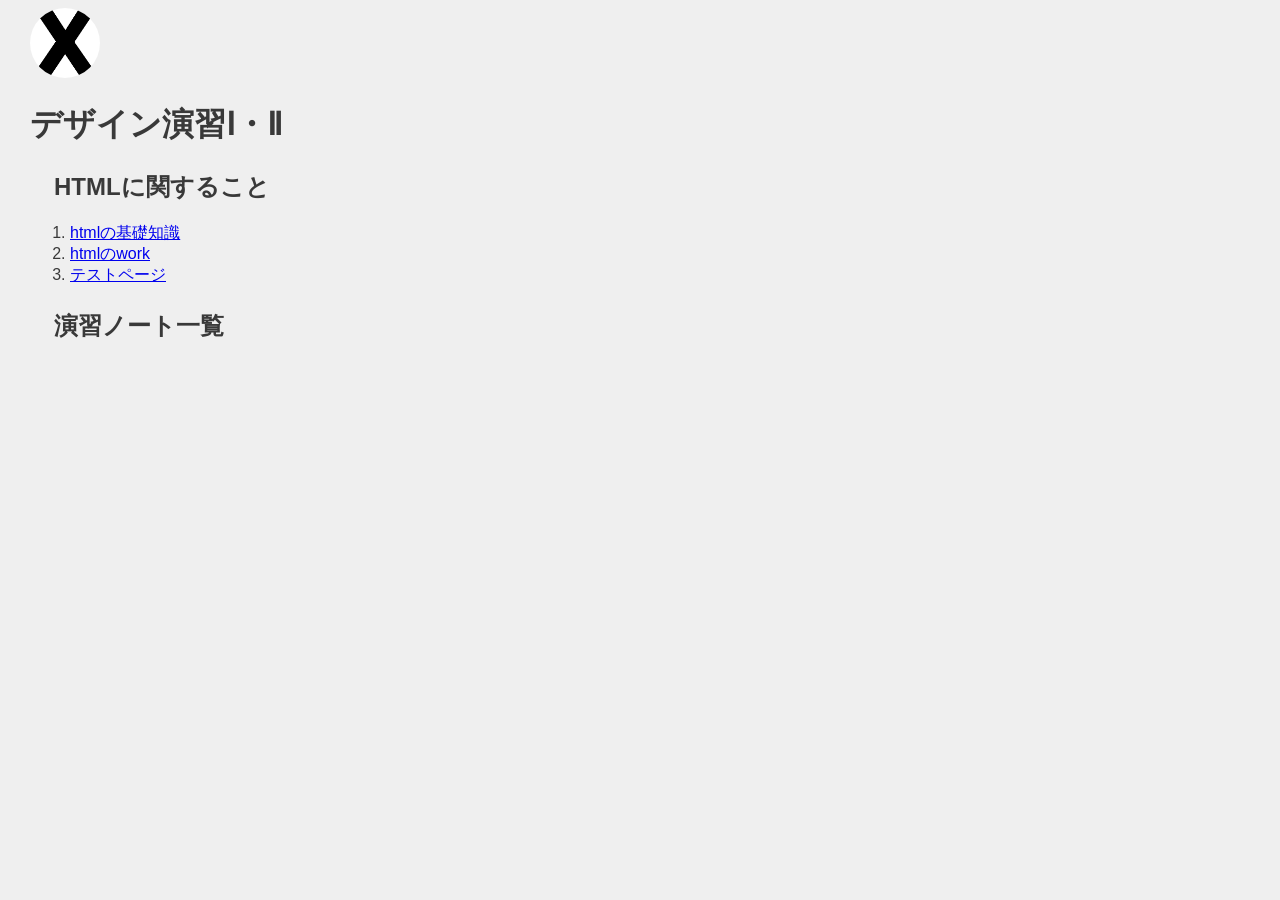
==== de12/index.html @ 470aa01e "2026/9/29" ====
<!DOCTYPE html>
<html lang="jp">
<head>
    <meta charset="UTF-8">
    <title>XBP_HPsample</title>
    <link rel="stylesheet" href="./css/style.css">
    <link rel="shortcut icon" href="./images/xbp.ico">
</head>
<body>
    <logotohome>
    <a href="../index.html"><img src="./images/0_XBlogo.png" alt=""></a>
    </logotohome>
    <h1>デザイン演習Ⅰ・Ⅱ</h1>
        <h2>HTMLに関すること</h2>
        <ol>
            <li><a href="./hp1.html" target="_blank">htmlの基礎知識</a></li>
            <li><a href="./hp2.html" target="_blank">htmlのwork</a></li>
            <li><a href="./test.html" target="_blank">テストページ</a></li>
        </ol>
        <h2>演習ノート一覧</h2>



    
<br>
<br>


</body>
</html>
---- de12/css/style.css ----
@charset "utf-8";
/* 冒頭でimport */
@import url('https://fonts.googleapis.com/css?family=Raleway:700&display=swap');
@import url('https://fonts.googleapis.com/css?family=M+PLUS+Rounded+1c:400,700&display=swap&subset=japanese');
/* フォントを指定したいところで */

logo img{
    border-radius: 50%;
    width: 150px;
    height: 150px;
    object-fit: cover; /* 画像のトリミング */
}

logotohome img{
    border-radius: 70%;
    width: 70px;
    height: 70px;
    object-fit: cover; /* 画像のトリミング */
}



/* ========== common ========== */
html, body {
	font-size: 16px;
	font-family: sans-serif;
	color: #393939;
    margin-left: 15px;
    margin-bottom: 40px;
	background: #efefef;
}
h1{
    text-indent: 0em;
}
h2{
    margin-left: 1em;
    margin-top: 1em;
}
h3{
    margin-left: 2em;
}
div{
    margin-top: 1em;
    margin-left: 3em;
}
p{
    margin-left: 3em;
}
span.blackback{
    text-indent: 3em;
    background: #393939;
    color: #efefef;
}
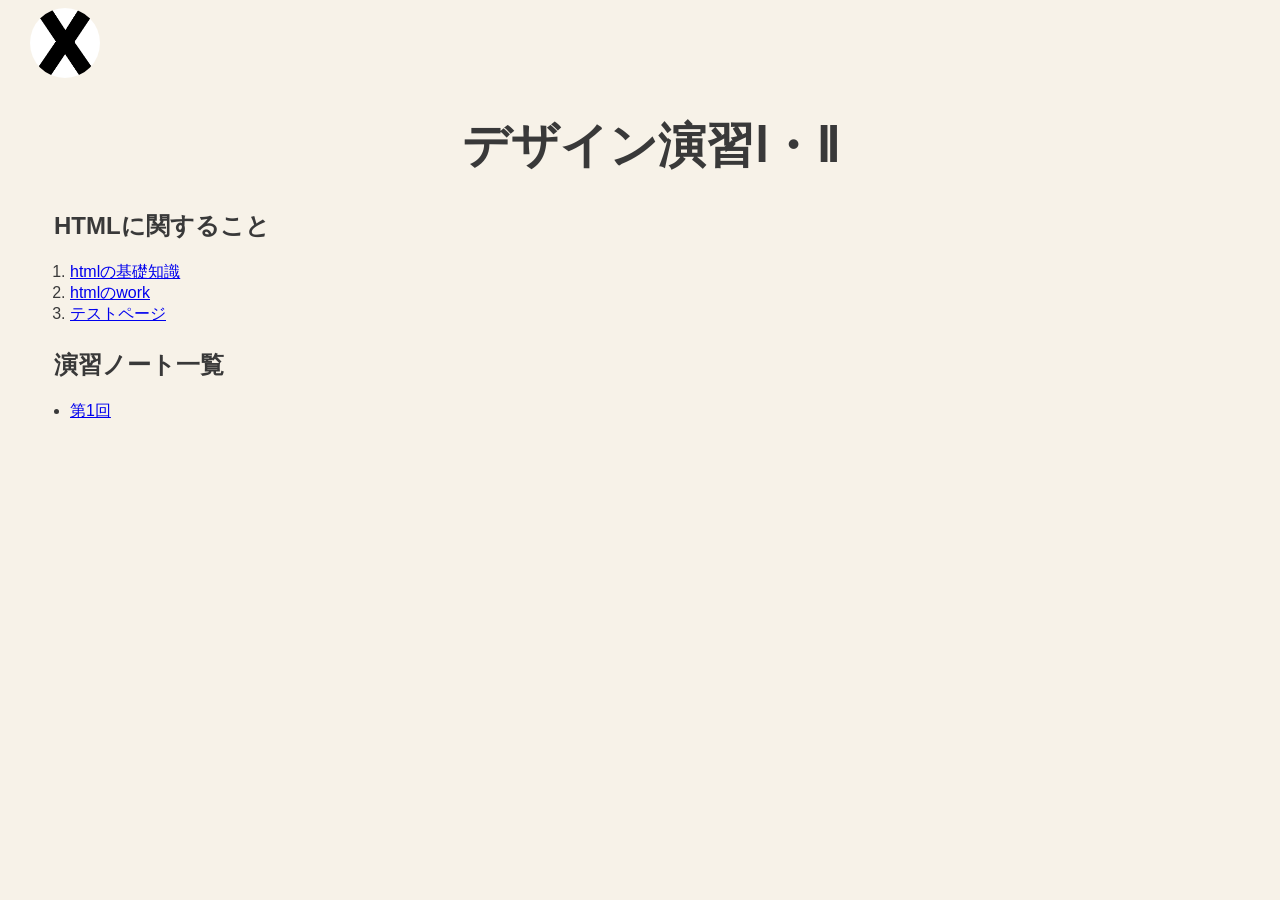
==== commit 507844c0: "2026/10/10" ====
--- a/de12/index.html
+++ b/de12/index.html
@@ -17,7 +17,10 @@
             <li><a href="./hp2.html" target="_blank">htmlのwork</a></li>
             <li><a href="./test.html" target="_blank">テストページ</a></li>
         </ol>
-        <h2>演習ノート一覧</h2>
+        <h2>演習ノート一覧</h2><div></div>
+        <ul>
+  <li><a href="./1.html">第1回</a></li>
+</ul>
 
 
 
--- a/de12/css/style.css
+++ b/de12/css/style.css
@@ -27,10 +27,12 @@
 	color: #393939;
     margin-left: 15px;
     margin-bottom: 40px;
-	background: #efefef;
+	background:#F7F2E8;
 }
 h1{
     text-indent: 0em;
+    text-align: center;
+  font-size: 48px;
 }
 h2{
     margin-left: 1em;
@@ -49,6 +51,6 @@
 span.blackback{
     text-indent: 3em;
     background: #393939;
-    color: #efefef;
+    color: #F7F2E8;
 }
 
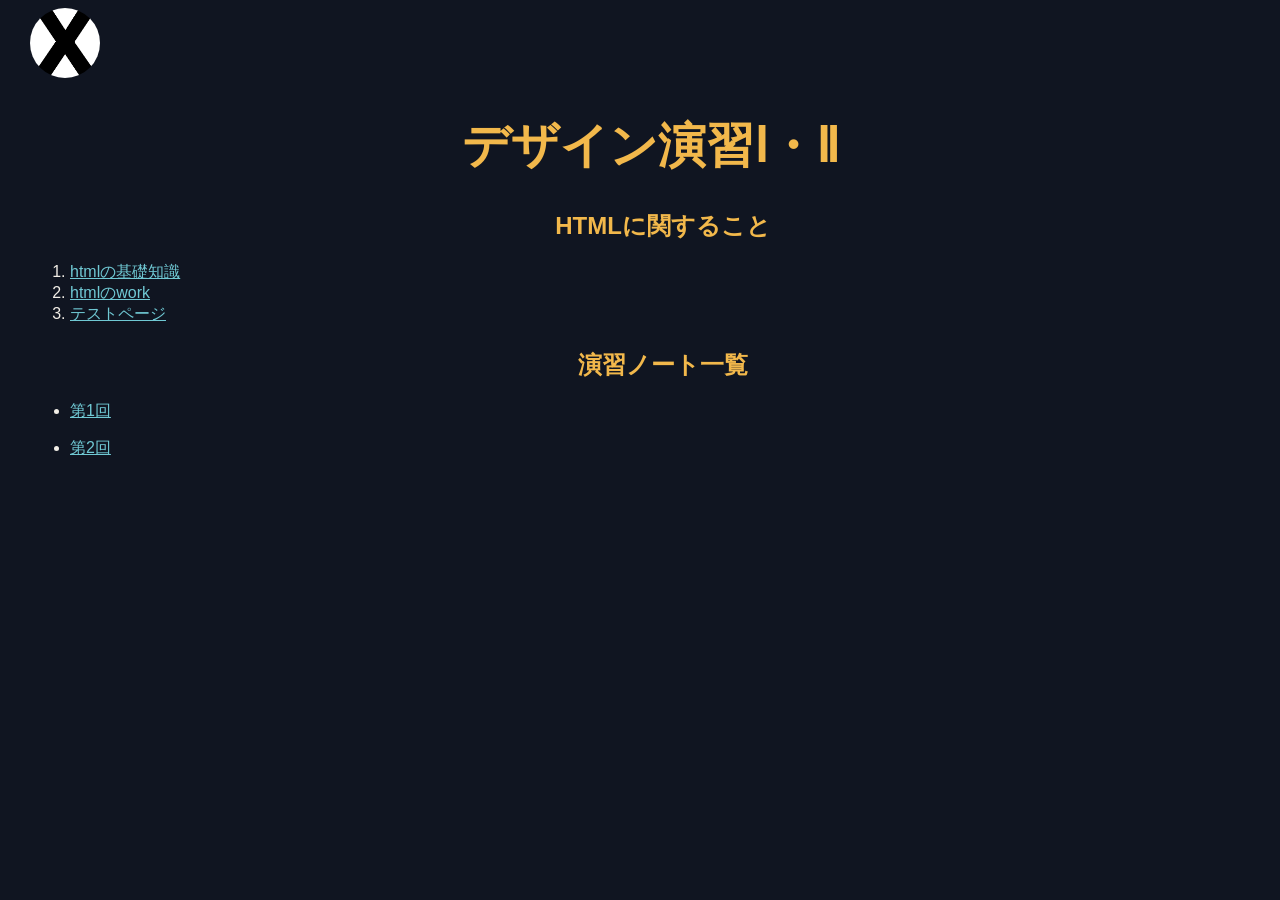
==== commit 9ae28846: "2026/10/17" ====
--- a/de12/index.html
+++ b/de12/index.html
@@ -20,8 +20,10 @@
         <h2>演習ノート一覧</h2><div></div>
         <ul>
   <li><a href="./1.html">第1回</a></li>
-</ul>
-
+</ul><div></div>
+ <ul>
+  <li><a href="./2.html">第2回</a></li>
+</ul><div></div>
 
 
     
--- a/de12/css/style.css
+++ b/de12/css/style.css
@@ -23,11 +23,11 @@
 /* ========== common ========== */
 html, body {
 	font-size: 16px;
-	font-family: sans-serif;
-	color: #393939;
-    margin-left: 15px;
-    margin-bottom: 40px;
-	background:#F7F2E8;
+  font-family: sans-serif;
+  color: #f2eee7;
+  margin-left: 15px;
+  margin-bottom: 40px;
+  background: #101521;
 }
 h1{
     text-indent: 0em;
@@ -37,9 +37,11 @@
 h2{
     margin-left: 1em;
     margin-top: 1em;
+     text-align: center;
 }
 h3{
     margin-left: 2em;
+     text-align: center;
 }
 div{
     margin-top: 1em;
@@ -53,4 +55,19 @@
     background: #393939;
     color: #F7F2E8;
 }
+h1, h2, h3 {
+  color: #f2b84b;
+}
 
+a {
+  color: #70c9d4;
+}
+
+a:hover {
+  color: #f2b84b;
+}
+
+span.blackback {
+  background: #293246;
+  color: #f2eee7;
+}
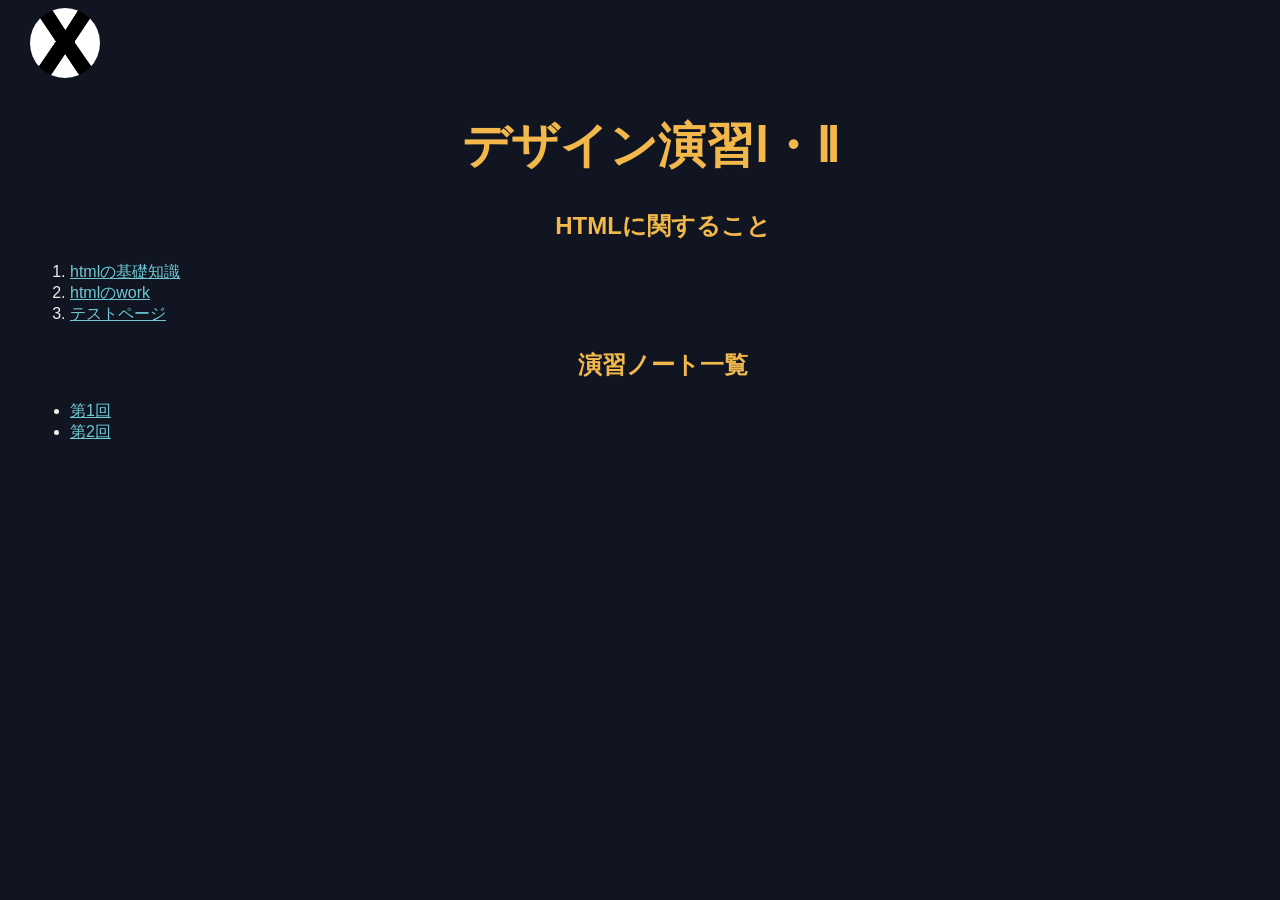
==== commit 0c746a85: "2026/10/17" ====
--- a/de12/index.html
+++ b/de12/index.html
@@ -20,10 +20,9 @@
         <h2>演習ノート一覧</h2><div></div>
         <ul>
   <li><a href="./1.html">第1回</a></li>
-</ul><div></div>
- <ul>
   <li><a href="./2.html">第2回</a></li>
 </ul><div></div>
+ 
 
 
     
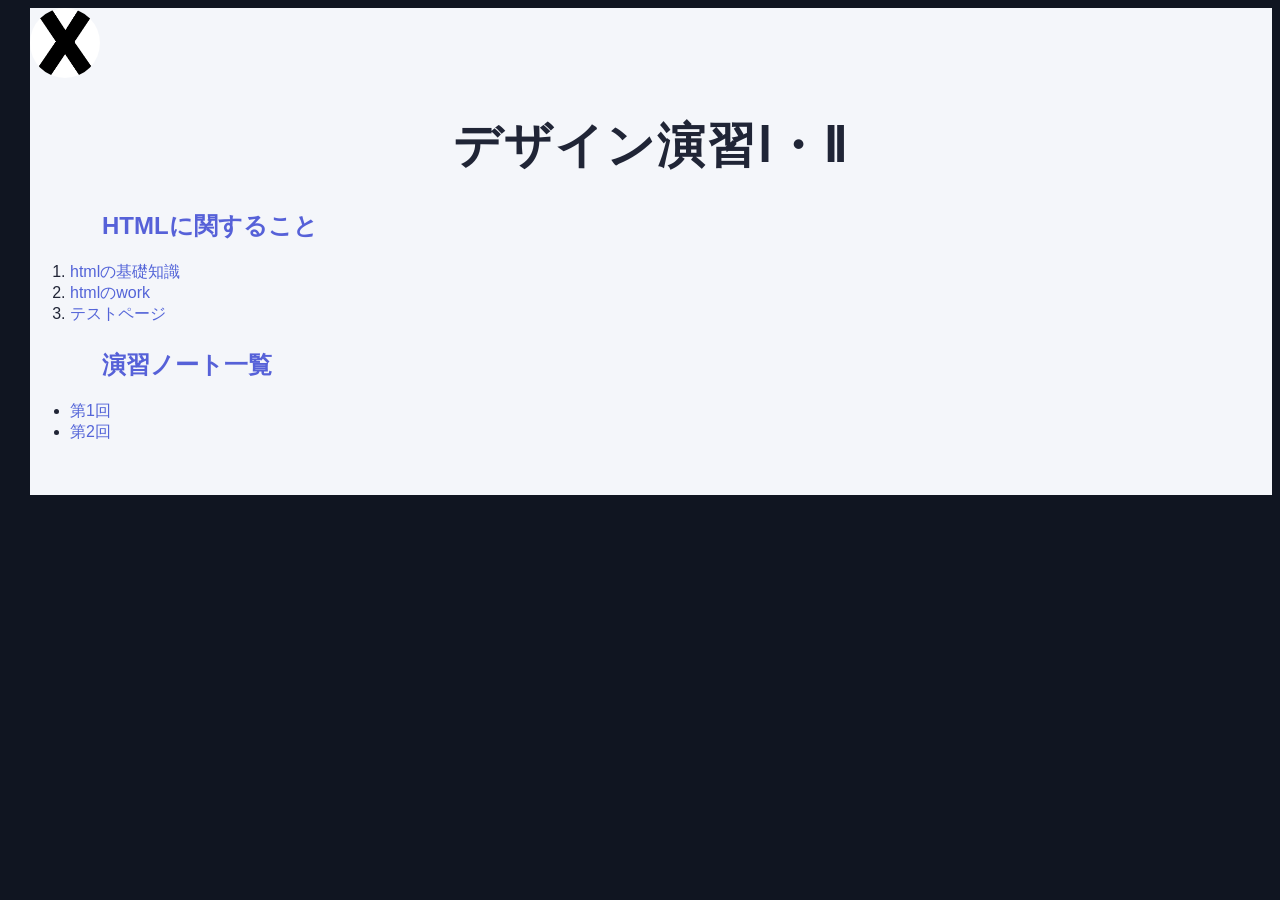
==== commit 8b0a4590: "2026/10/17/フォーマットの変更" ====
--- a/de12/index.html
+++ b/de12/index.html
@@ -6,7 +6,7 @@
     <link rel="stylesheet" href="./css/style.css">
     <link rel="shortcut icon" href="./images/xbp.ico">
 </head>
-<body>
+<body class="index-page">
     <logotohome>
     <a href="../index.html"><img src="./images/0_XBlogo.png" alt=""></a>
     </logotohome>
--- a/de12/css/style.css
+++ b/de12/css/style.css
@@ -71,3 +71,32 @@
   background: #293246;
   color: #f2eee7;
 }
+/* デザイン演習一覧ページ */
+body.index-page {
+  background: #f4f6fa;
+  color: #202536;
+  font-family: "M PLUS Rounded 1c", sans-serif;
+}
+
+body.index-page h1 {
+  color: #202536;
+  letter-spacing: 0.04em;
+}
+
+body.index-page h2 {
+  color: #5661d8;
+}
+
+body.index-page a {
+  color: #5364d8;
+  text-decoration: none;
+}
+
+body.index-page a:hover {
+  color: #303da8;
+  text-decoration: underline;
+}
+body.index-page h2 {
+  text-align: left;
+  margin-left: 3em;
+}
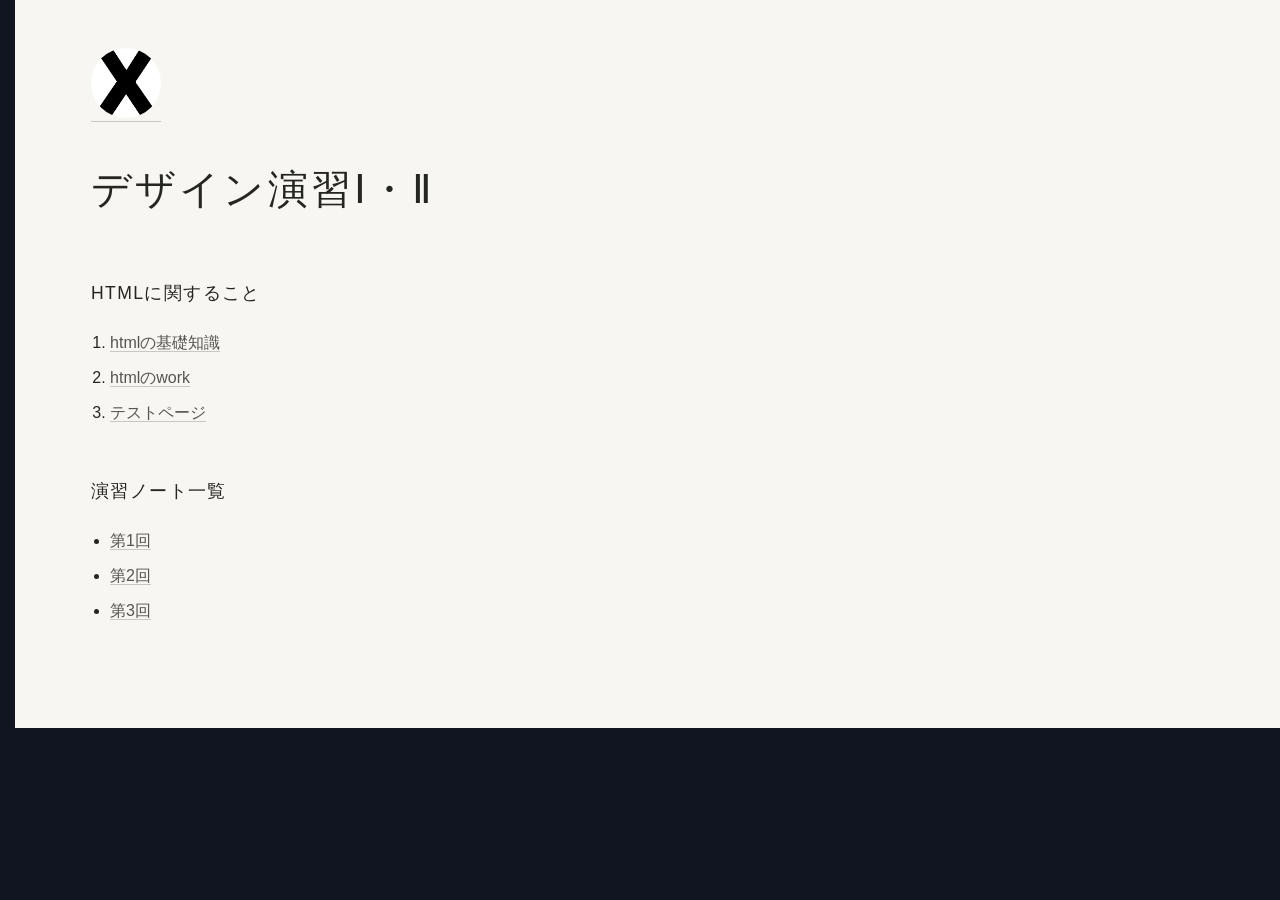
==== commit c0b6ffce: "2026/11/11" ====
--- a/de12/index.html
+++ b/de12/index.html
@@ -21,6 +21,7 @@
         <ul>
   <li><a href="./1.html">第1回</a></li>
   <li><a href="./2.html">第2回</a></li>
+  <li><a href="./4.html">第3回</a></li>
 </ul><div></div>
  
 
--- a/de12/css/style.css
+++ b/de12/css/style.css
@@ -73,30 +73,44 @@
 }
 /* デザイン演習一覧ページ */
 body.index-page {
-  background: #f4f6fa;
-  color: #202536;
+  background: #f7f6f2;
+  color: #252522;
   font-family: "M PLUS Rounded 1c", sans-serif;
+  margin: 0;
+  padding: 48px 6%;
 }
 
 body.index-page h1 {
-  color: #202536;
-  letter-spacing: 0.04em;
+  color: #252522;
+  text-align: left;
+  font-size: 2.5rem;
+  font-weight: 500;
+  letter-spacing: 0.08em;
+  margin: 40px 0 64px;
 }
 
 body.index-page h2 {
-  color: #5661d8;
+  color: #252522;
+  text-align: left;
+  font-size: 1.1rem;
+  font-weight: 500;
+  letter-spacing: 0.08em;
+  margin: 48px 0 20px;
+}
+
+body.index-page ol,
+body.index-page ul {
+  padding-left: 1.2em;
+  line-height: 2.2;
 }
 
 body.index-page a {
-  color: #5364d8;
+  color: #55544f;
   text-decoration: none;
+  border-bottom: 1px solid #c9c7c0;
 }
 
 body.index-page a:hover {
-  color: #303da8;
-  text-decoration: underline;
+  color: #111;
+  border-color: #111;
 }
-body.index-page h2 {
-  text-align: left;
-  margin-left: 3em;
-}
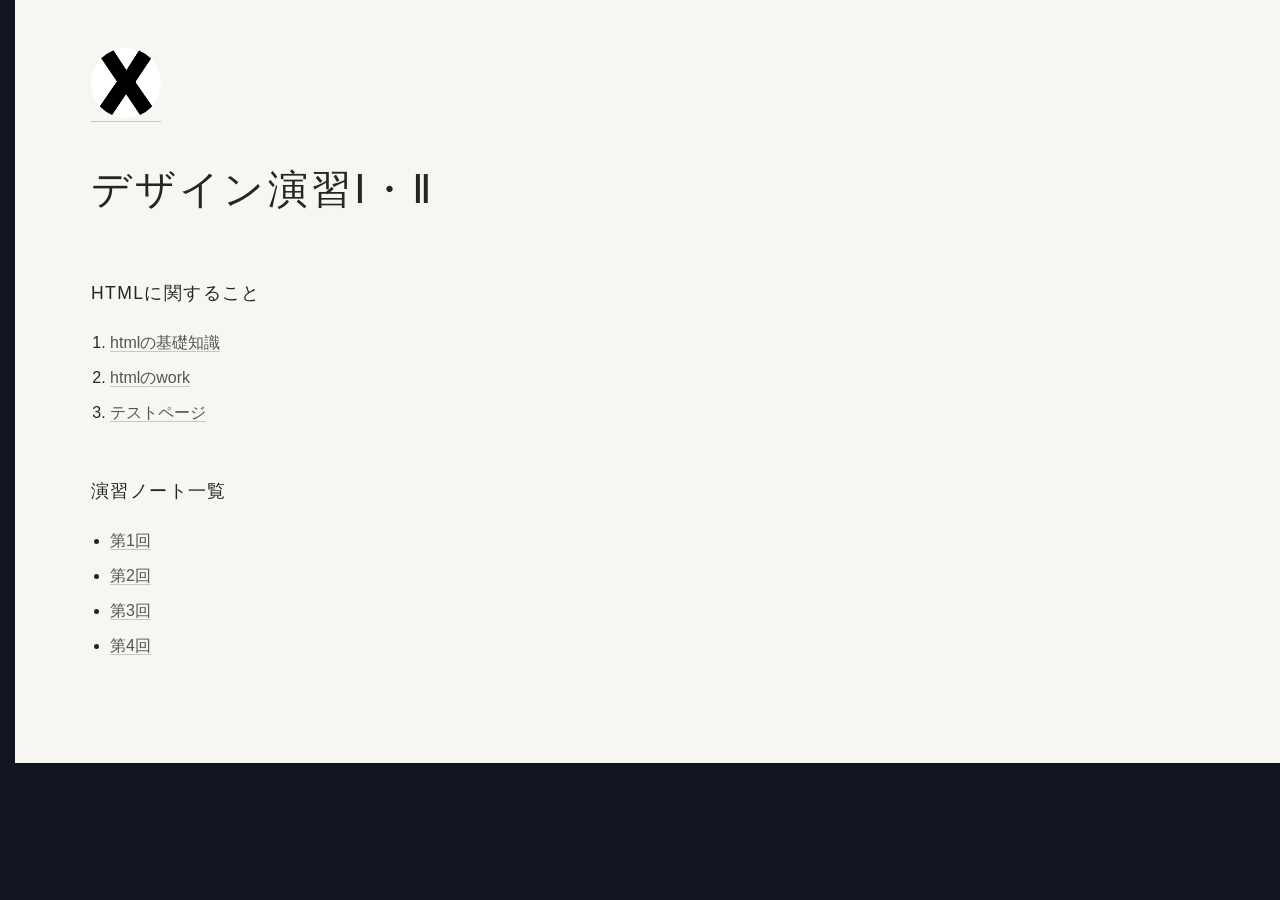
==== commit b1fe992d: "2026/11/19" ====
--- a/de12/index.html
+++ b/de12/index.html
@@ -22,6 +22,7 @@
   <li><a href="./1.html">第1回</a></li>
   <li><a href="./2.html">第2回</a></li>
   <li><a href="./4.html">第3回</a></li>
+  <li><a href="./7.html">第4回</a></li>
 </ul><div></div>
  
 
